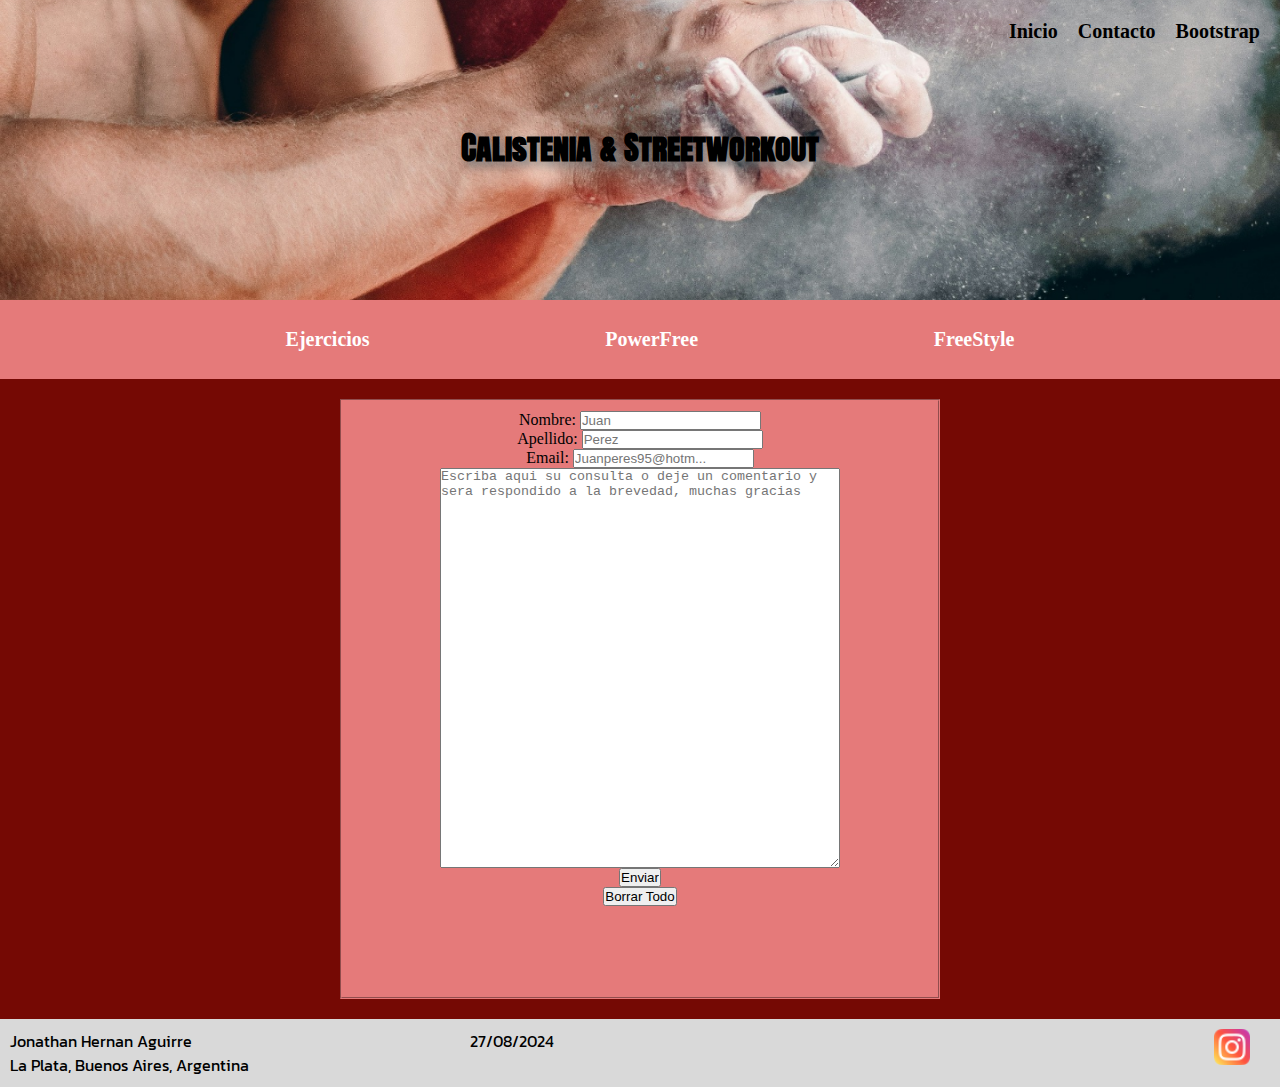
==== pages/contacto.html @ 4a89619d "sass" ====
<!DOCTYPE html>
<html lang="en">
<head>
    <meta charset="UTF-8">
    <meta name="viewport" content="width=device-width, initial-scale=1.0">
    <title>Contacto</title>
    <link rel="stylesheet" href="../css/style.css">
</head>
<body>
    <header>
        <nav>   
            <div class="NavFirst">    <!--hace referencia a la barra de navegacion principal de mi sitio  -->
                <ul>
                    <li><a href="../index.html">Inicio</a></li>
                    <li><a href="#">Contacto</a></li>
                    <li><a href="../pages/Bootstrap.html">Bootstrap</a></li>
                </ul>
            </div>
        </nav>
        <H1>Calistenia & Streetworkout</H1>
    </header>
    <main>
        <nav class="navSecond">
            <ul>
                <li><a href="./ejercicios.html">Ejercicios</a></li>
                <li><a href="./powerfree.html">PowerFree</a></li>
                <li><a href="./freestyle.html">FreeStyle</a></li>
            </ul>
        </nav>
        <section class="Formulario1">
            <Form>

                <fieldset class="cuadroForm">

                
                <Div class="formula">
                    <div>Nombre: <input type="text" value="" placeholder="Juan"></div>
                    <div>Apellido: <input type="text" value="" placeholder="Perez"></div>
                    <div>Email: <input type="email" value="" placeholder="Juanperes95@hotm..."></div>
                    <textarea class="texto" placeholder="Escriba aqui su consulta o deje un comentario y sera respondido a la brevedad, muchas gracias"></textarea>
                    <div> <input type="submit" value="Enviar"></div>
                <div><input type="reset" value="Borrar Todo" ></div>
                </Div>
                </fieldset>
            </Form>
        </section>
    </main>
    <footer>
        <section class="pieDepagina">
            <div> <p>Jonathan Hernan Aguirre</p>
                <p>La Plata, Buenos Aires, Argentina</p>
            </div>
        <div>
            <p>27/08/2024</p>
        </div>
        <div class="img1">
            <a href="https://www.instagram.com/jonhy.aguirre/" target="blank"><img src="../assets/img/instagram.png" alt="" class="img1"></a>
        </div>
        </section>
    </footer>
</body>
</html>
---- css/style.css ----
@import url("https://fonts.googleapis.com/css2?family=Anton+SC&family=Kanit:ital,wght@0,100;0,200;0,300;0,400;0,500;0,600;0,700;0,800;0,900;1,100;1,200;1,300;1,400;1,500;1,600;1,700;1,800;1,900&display=swap");
/*Utilities*/
/* Variables */
/*Base*/
* {
  margin: 0;
  padding: 0;
  box-sizing: border-box;
}

.degrade {
  background-image: linear-gradient(to right, #f0716a, #750904);
}

h1 {
  font-family: "Anton SC", sans-serif;
  text-shadow: 5px 5px 10px gray;
  display: flex;
  justify-content: center;
  margin-top: 80px;
}

p {
  font-family: "Kanit", sans-serif;
  font-weight: 400;
  color: white;
  text-align: justify;
}

/*Layout*/
header {
  background-image: url(../assets/img/Head.png);
  background-repeat: no-repeat;
  background-size: cover;
  background-position: center;
  width: 100%;
  height: 18.75rem;
}

.NavFirst ul {
  display: flex;
  flex-wrap: wrap;
  padding-right: 20px;
  padding-top: 20px;
  justify-content: right;
  font-weight: bold;
  font-size: 1.25rem;
  gap: 1.25rem;
}
.NavFirst ul li {
  list-style: none;
}
.NavFirst ul li a {
  color: black;
  text-decoration: none;
}

body {
  background-color: #750904;
}

.navSecond ul {
  background-color: #E57A7A;
  display: flex;
  flex-wrap: wrap;
  justify-content: space-evenly;
  list-style: none;
  font-weight: bold;
  font-size: 1.25rem;
  padding: 1.75rem 1.875rem 1.75rem 3.125rem;
}
.navSecond ul li a {
  text-decoration: none;
  color: white;
}
.navSecond ul li a:hover {
  background-color: #750904;
}

.vistaPrevia {
  display: flex;
  flex-wrap: wrap;
  justify-content: space-evenly;
  height: 12.5rem;
}
.vistaPrevia div {
  margin: 0.625rem;
  height: 100%;
}

.introduccion {
  display: flex;
  flex-wrap: wrap;
  width: 100%;
  height: 5rem;
  align-items: center;
  justify-content: center;
  background-color: black;
}
.introduccion p {
  padding-top: 10px;
  width: 43.75rem;
  height: 5rem;
  text-indent: 0.625rem;
}

.biografia {
  display: flex;
  flex-wrap: wrap;
  justify-content: space-evenly;
}
.biografia div {
  width: 18.75rem;
  height: 300px;
  margin: 0.3125rem;
  display: flex;
  justify-content: center;
  align-items: center;
}
.biografia div p {
  font-size: small;
}

.Formulario1 {
  display: flex;
  justify-content: center;
  padding: 1.25rem;
}

.formula {
  display: flex;
  flex-direction: column;
  flex-wrap: wrap;
  align-items: center;
  padding: 0.625rem;
}

.texto {
  width: 25rem;
  height: 25rem;
}

.cuadroForm {
  width: 37.5rem;
  height: 37.5rem;
  background-color: #E57A7A;
  border-color: #E57A7A;
}

.introduccion {
  display: flex;
  flex-wrap: wrap;
  width: 100%;
  height: 5rem;
  align-items: center;
  justify-content: center;
  background-color: black;
}
.introduccion p {
  padding-top: 10px;
  width: 43.75rem;
  height: 5rem;
  text-indent: 0.625rem;
}

.galeria {
  display: flex;
  flex-direction: column;
  flex-wrap: wrap;
  align-items: center;
  justify-content: center;
  gap: 50px;
  padding-top: 20px;
  padding-bottom: 30px;
}
.galeria p {
  width: 900px;
}
.galeria h3 {
  color: white;
  padding-bottom: 10px;
  padding-top: 20px;
}
.galeria div img {
  padding-top: 10px;
  height: 12.5rem;
  width: 18.75rem;
  object-fit: cover;
}

.grid {
  display: grid;
  width: 100%;
  height: 37.5rem;
  grid-template-columns: 9.375rem 1fr 1fr 1fr;
  grid-template-rows: repeat(4, 1fr);
}
.grid p {
  height: 100%;
  width: 100%;
}
.grid img {
  object-fit: contain;
}
.grid .ache2 {
  grid-column-start: 2;
  grid-column-end: 3;
  grid-row-start: 1;
  grid-row-end: 1;
  padding-top: 9.375rem;
  justify-self: right;
  font-size: larger;
}

.parrafito2 {
  grid-column-start: 2;
  grid-column-end: 3;
  grid-row-start: 1;
  grid-row-end: 3;
  padding-top: 12.5rem;
  width: 200px;
  justify-self: right;
}

.imguno2 {
  grid-column-start: 3;
  grid-column-end: 5;
  grid-row-start: 2;
  grid-row-end: 4;
  align-self: center;
  padding-left: 6.25rem;
}

.imgdos2 {
  grid-column-start: 3;
  grid-column-end: 5;
  grid-row-start: 1;
  grid-row-end: 3;
  align-self: center;
  padding-left: 23.75rem;
}

.imgtres2 {
  grid-column-start: 3;
  grid-column-end: 5;
  grid-row-start: 3;
  grid-row-end: 5;
  align-self: end;
  padding-left: 23.75rem;
  padding-bottom: 2.5rem;
}

.grid {
  display: grid;
  width: 100%;
  height: 37.5rem;
  grid-template-columns: 9.375rem 1fr 1fr 1fr;
  grid-template-rows: repeat(4, 1fr);
}
.grid p {
  height: 100%;
  width: 100%;
}
.grid img {
  object-fit: contain;
}
.grid .ache2 {
  grid-column-start: 2;
  grid-column-end: 3;
  grid-row-start: 1;
  grid-row-end: 1;
  padding-top: 9.375rem;
  justify-self: right;
  font-size: larger;
}

.parrafito {
  grid-column-start: 2;
  grid-column-end: 3;
  grid-row-start: 2;
  grid-row-end: 3;
  align-self: center;
  width: 200px;
  justify-self: right;
}

.imguno {
  grid-column-start: 3;
  grid-column-end: 5;
  grid-row-start: 2;
  grid-row-end: 3;
  align-self: center;
  padding-left: 6.25rem;
}

.imgdos {
  grid-column-start: 3;
  grid-column-end: 5;
  grid-row-start: 1;
  grid-row-end: 3;
  align-self: center;
  padding-left: 21.25rem;
}

.imgtres {
  grid-column-start: 3;
  grid-column-end: 5;
  grid-row-start: 2;
  grid-row-end: 5;
  align-self: end;
  padding-left: 21.25rem;
  padding-bottom: 2.5rem;
}

footer {
  background-color: #D9D9D9;
}
footer p {
  color: black;
}

.pieDepagina {
  display: flex;
  justify-content: space-between;
  flex-wrap: nowrap;
}
.pieDepagina div {
  width: 21.875rem;
  padding: 0.625rem;
}

.img1 {
  display: flex;
  width: 2.25rem;
  height: 2.25rem;
  justify-content: right;
  margin-right: 0.625rem;
}

/* Components*/
/* Css para bootstrap */
.bs-body {
  background-image: url(./assets/img/parque_calistenia.png);
}

.imgnav {
  width: 50px;
  height: 50px;
}

.NavPrincipal {
  font-weight: bold;
  border-radius: 10px 10px 10px 10px;
  background-color: #a3231c;
}

.imgcarrusel {
  width: 300px;
  height: 300px;
  object-fit: contain;
}

.bs-main {
  background-image: linear-gradient(to right, #f0716a, #750904);
  padding-top: 30px;
  padding-bottom: 6.25rem;
}

.bs-header {
  background-color: #E57A7A;
  padding: 10px 10px;
}

.subTitulo {
  font-size: xx-large;
  font-weight: bolder;
  color: aliceblue;
  text-align: center;
  text-shadow: 5px 5px 5px rgb(163, 144, 144);
  padding: 2.5rem 2.5rem;
}

.parrafocard {
  color: rgb(70, 74, 77);
}

/*# sourceMappingURL=style.css.map */
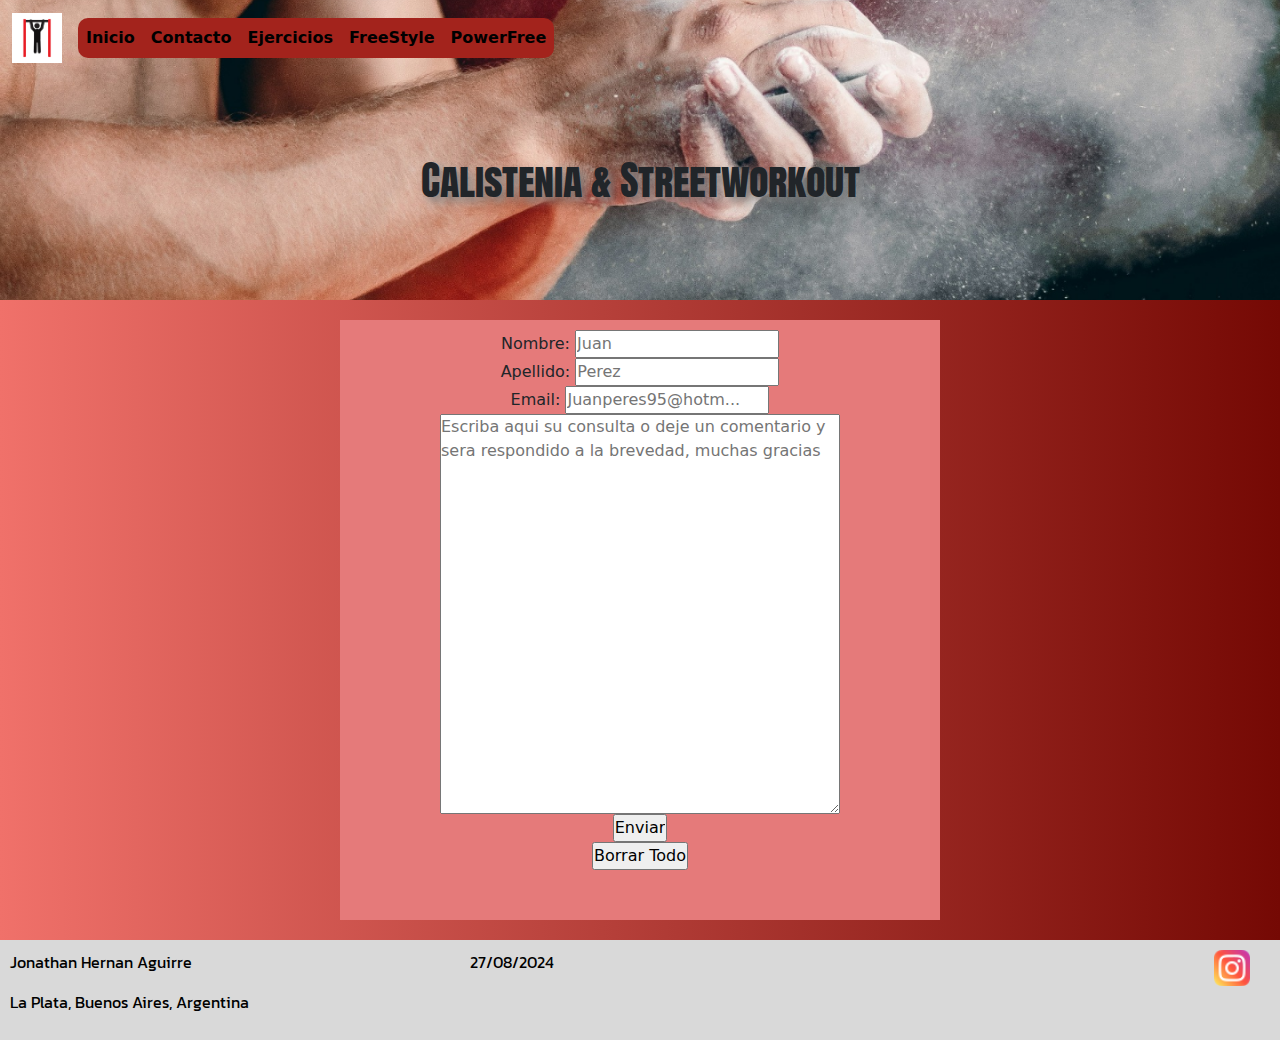
==== commit 3e9c4d1e: "Nav de bootstrap a todas las pages" ====
--- a/pages/contacto.html
+++ b/pages/contacto.html
@@ -4,29 +4,33 @@
     <meta charset="UTF-8">
     <meta name="viewport" content="width=device-width, initial-scale=1.0">
     <title>Contacto</title>
+    <link href="https://cdn.jsdelivr.net/npm/bootstrap@5.3.3/dist/css/bootstrap.min.css" rel="stylesheet" integrity="sha384-QWTKZyjpPEjISv5WaRU9OFeRpok6YctnYmDr5pNlyT2bRjXh0JMhjY6hW+ALEwIH" crossorigin="anonymous">
     <link rel="stylesheet" href="../css/style.css">
 </head>
 <body>
     <header>
-        <nav>   
-            <div class="NavFirst">    <!--hace referencia a la barra de navegacion principal de mi sitio  -->
-                <ul>
-                    <li><a href="../index.html">Inicio</a></li>
-                    <li><a href="#">Contacto</a></li>
-                    <li><a href="../pages/Bootstrap.html">Bootstrap</a></li>
-                </ul>
+        <nav class="navbar navbar-expand-lg --bs-danger">
+            <div class="container-fluid">
+              <a class="navbar-brand" href="../index.html"><img src="../assets/img/Logo.png" class="imgnav" alt="Logocalistenia"></a>
+              <button class="navbar-toggler" type="button" data-bs-toggle="collapse" data-bs-target="#navbarNavAltMarkup" aria-controls="navbarNavAltMarkup" aria-expanded="false" aria-label="Toggle navigation">
+                <span class="navbar-toggler-icon"></span>
+              </button>
+              <div class="collapse navbar-collapse" id="navbarNavAltMarkup">
+                <div class="navbar-nav NavPrincipal">
+                  <a class="nav-link active" aria-current="page" href="../index.html">Inicio</a>
+                  <a class="nav-link active" href="#">Contacto</a>
+                  <a class="nav-link active" href="./ejercicios.html">Ejercicios</a>
+                  <a class="nav-link active" href="./freestyle.html">FreeStyle</a>
+                  <a class="nav-link active" href="./powerfree.html">PowerFree</a>
+                
+                </div>
+              </div>
             </div>
-        </nav>
-        <H1>Calistenia & Streetworkout</H1>
+          </nav>
+          <h1 class="d-flex justify-content-center">Calistenia & Streetworkout</h1>
     </header>
-    <main>
-        <nav class="navSecond">
-            <ul>
-                <li><a href="./ejercicios.html">Ejercicios</a></li>
-                <li><a href="./powerfree.html">PowerFree</a></li>
-                <li><a href="./freestyle.html">FreeStyle</a></li>
-            </ul>
-        </nav>
+    <main class="degrade">
+      
         <section class="Formulario1">
             <Form>
 
@@ -58,5 +62,7 @@
         </div>
         </section>
     </footer>
+    <script src="https://cdn.jsdelivr.net/npm/@popperjs/core@2.11.8/dist/umd/popper.min.js" integrity="sha384-I7E8VVD/ismYTF4hNIPjVp/Zjvgyol6VFvRkX/vR+Vc4jQkC+hVqc2pM8ODewa9r" crossorigin="anonymous"></script>
+    <script src="https://cdn.jsdelivr.net/npm/bootstrap@5.3.3/dist/js/bootstrap.min.js" integrity="sha384-0pUGZvbkm6XF6gxjEnlmuGrJXVbNuzT9qBBavbLwCsOGabYfZo0T0to5eqruptLy" crossorigin="anonymous"></script>
 </body>
 </html>--- a/css/style.css
+++ b/css/style.css
@@ -1,6 +1,9 @@
 @import url("https://fonts.googleapis.com/css2?family=Anton+SC&family=Kanit:ital,wght@0,100;0,200;0,300;0,400;0,500;0,600;0,700;0,800;0,900;1,100;1,200;1,300;1,400;1,500;1,600;1,700;1,800;1,900&display=swap");
 /*Utilities*/
 /* Variables */
+/* @include flex ($direction, $wrap,$justify,$align,$gap); */
+/* @include grid ($column,$row); */
+/* @include gridArea ($columnstart,$columnend,$rowstart,$rowend); */
 /*Base*/
 * {
   margin: 0;
@@ -25,6 +28,75 @@
   font-weight: 400;
   color: white;
   text-align: justify;
+}
+
+.introduccion {
+  display: flex;
+  flex-direction: none;
+  flex-wrap: wrap;
+  justify-content: center;
+  align-items: center;
+  gap: none;
+  height: auto;
+  align-items: center;
+  justify-content: center;
+  overflow: hidden;
+}
+.introduccion div {
+  display: flex;
+  flex-direction: none;
+  flex-wrap: wrap;
+  justify-content: center;
+  align-items: center;
+  gap: none;
+  margin-top: 1.25rem;
+  width: 50rem;
+  background-color: black;
+  border-radius: 80px;
+}
+.introduccion div:hover {
+  transform: scale(1.1);
+  background-image: radial-gradient(circle, #000000, #1f080d, #320c13, #470a14, #5b0811, #6d1216, #801c1a, #93271e, #aa3a30, #c14c43, #d85e56, #f0716a);
+  transition: all 1500ms cubic-bezier(0.19, 0.57, 0.66, 0.8);
+}
+.introduccion div p {
+  text-align: center;
+  width: 43.75rem;
+  height: 5rem;
+  text-indent: 0.625rem;
+}
+
+.navSecond {
+  width: auto;
+}
+.navSecond ul {
+  width: 100%;
+  display: flex;
+  flex-direction: none;
+  flex-wrap: wrap;
+  justify-content: space-evenly;
+  align-items: none;
+  gap: none;
+  background-color: #E57A7A;
+  list-style: none;
+  font-weight: bold;
+  font-size: 1.25rem;
+  padding: 1.75rem 1.875rem 1.75rem 3.125rem;
+}
+.navSecond ul li {
+  width: 9.375rem;
+  text-align: center;
+}
+.navSecond ul li:hover {
+  transform: scale(1.1);
+  filter: drop-shadow(5px 5px 20px #750904);
+  background-color: #750904;
+  border-radius: 40%;
+  transition: all 1500ms cubic-bezier(0.19, 0.57, 0.66, 0.8);
+}
+.navSecond ul li a {
+  text-decoration: none;
+  color: white;
 }
 
 /*Layout*/
@@ -37,6 +109,9 @@
   height: 18.75rem;
 }
 
+.NavFirst {
+  width: auto;
+}
 .NavFirst ul {
   display: flex;
   flex-wrap: wrap;
@@ -59,28 +134,13 @@
   background-color: #750904;
 }
 
-.navSecond ul {
-  background-color: #E57A7A;
-  display: flex;
+.vistaPrevia {
+  display: flex;
+  flex-direction: none;
   flex-wrap: wrap;
   justify-content: space-evenly;
-  list-style: none;
-  font-weight: bold;
-  font-size: 1.25rem;
-  padding: 1.75rem 1.875rem 1.75rem 3.125rem;
-}
-.navSecond ul li a {
-  text-decoration: none;
-  color: white;
-}
-.navSecond ul li a:hover {
-  background-color: #750904;
-}
-
-.vistaPrevia {
-  display: flex;
-  flex-wrap: wrap;
-  justify-content: space-evenly;
+  align-items: none;
+  gap: none;
   height: 12.5rem;
 }
 .vistaPrevia div {
@@ -88,34 +148,24 @@
   height: 100%;
 }
 
-.introduccion {
-  display: flex;
-  flex-wrap: wrap;
-  width: 100%;
-  height: 5rem;
-  align-items: center;
-  justify-content: center;
-  background-color: black;
-}
-.introduccion p {
-  padding-top: 10px;
-  width: 43.75rem;
-  height: 5rem;
-  text-indent: 0.625rem;
-}
-
 .biografia {
   display: flex;
+  flex-direction: none;
   flex-wrap: wrap;
   justify-content: space-evenly;
+  align-items: none;
+  gap: none;
 }
 .biografia div {
+  display: flex;
+  flex-direction: none;
+  flex-wrap: none;
+  justify-content: center;
+  align-items: center;
+  gap: none;
   width: 18.75rem;
   height: 300px;
   margin: 0.3125rem;
-  display: flex;
-  justify-content: center;
-  align-items: center;
 }
 .biografia div p {
   font-size: small;
@@ -145,22 +195,6 @@
   height: 37.5rem;
   background-color: #E57A7A;
   border-color: #E57A7A;
-}
-
-.introduccion {
-  display: flex;
-  flex-wrap: wrap;
-  width: 100%;
-  height: 5rem;
-  align-items: center;
-  justify-content: center;
-  background-color: black;
-}
-.introduccion p {
-  padding-top: 10px;
-  width: 43.75rem;
-  height: 5rem;
-  text-indent: 0.625rem;
 }
 
 .galeria {
@@ -190,10 +224,10 @@
 
 .grid {
   display: grid;
+  grid-template-columns: 9.375rem 1fr 1 fr 1 fr;
+  grid-template-rows: repeat 4, 1fr;
   width: 100%;
   height: 37.5rem;
-  grid-template-columns: 9.375rem 1fr 1fr 1fr;
-  grid-template-rows: repeat(4, 1fr);
 }
 .grid p {
   height: 100%;
@@ -252,10 +286,10 @@
 
 .grid {
   display: grid;
+  grid-template-columns: 9.375rem 1fr 1fr 1fr;
+  grid-template-rows: repeat(4, 1fr);
   width: 100%;
   height: 37.5rem;
-  grid-template-columns: 9.375rem 1fr 1fr 1fr;
-  grid-template-rows: repeat(4, 1fr);
 }
 .grid p {
   height: 100%;
@@ -384,4 +418,852 @@
   color: rgb(70, 74, 77);
 }
 
+/*Media queary*/
+/* Page FreeStyle */
+/* Pantallas de 1024px a 1300px */
+@media (min-width: 1025px) and (max-width: 1300px) {
+  .grid .imguno {
+    padding-left: 1.25rem;
+    order: 3;
+  }
+  .grid .imgdos {
+    padding-left: 15.625rem;
+    order: 1;
+  }
+  .grid .imgtres {
+    padding-left: 15.625rem;
+    order: 2;
+  }
+}
+/* Pantallas de 1024px */
+@media (max-width: 1024px) {
+  /* Main */
+  .grid .ache2 {
+    justify-self: left;
+  }
+  .grid .parrafito {
+    justify-self: left;
+  }
+  .grid .imguno {
+    padding-left: 0;
+    order: 3;
+  }
+  .grid .imgdos {
+    padding-left: 15.625rem;
+    order: 1;
+  }
+  .grid .imgtres {
+    padding-left: 15.625rem;
+    order: 2;
+  }
+}
+/* Pantallas de 830px a 960px */
+/* Page PowerFree */
+@media (min-width: 830px) and (max-width: 960px) {
+  /* main */
+  .grid .ache2 {
+    grid-column-start: 1;
+    grid-column-end: 3;
+    grid-row-start: 1;
+    grid-row-end: 1;
+    padding-top: 9.375rem;
+    justify-self: center;
+    font-size: larger;
+  }
+  .grid .parrafito {
+    grid-column-start: 1;
+    grid-column-end: 3;
+    grid-row-start: 2;
+    grid-row-end: 3;
+    justify-self: center;
+  }
+  .grid .imguno {
+    padding-left: 0rem;
+    order: 3;
+  }
+  .grid .imgdos {
+    grid-column-start: 3;
+    grid-column-end: 5;
+    grid-row-start: 1;
+    grid-row-end: 3;
+    padding-bottom: 5.625rem;
+    padding-left: 8.75rem;
+    order: 1;
+  }
+  .grid .imgtres {
+    padding-left: 10.625rem;
+    order: 2;
+  }
+}
+/* Pantallas de 769px a 830px */
+/* Page FreeStyle */
+@media (min-width: 769px) and (max-width: 830px) {
+  /* Main */
+  .grid {
+    display: grid;
+    width: 100%;
+    height: auto;
+    grid-template-rows: repeat(3, 1fr);
+  }
+  .grid .imguno {
+    grid-column-start: 3;
+    grid-column-end: 5;
+    grid-row-start: 2;
+    grid-row-end: 3;
+    padding-left: 0;
+    order: 3;
+    justify-self: center;
+  }
+  .grid .imgdos {
+    grid-column-start: 1;
+    grid-column-end: 3;
+    grid-row-start: 3;
+    grid-row-end: 4;
+    padding-left: 0rem;
+    padding-left: 0rem;
+    order: 1;
+    justify-self: center;
+  }
+  .grid .imgtres {
+    grid-column-start: 3;
+    grid-column-end: 5;
+    grid-row-start: 3;
+    grid-row-end: 4;
+    padding-left: 0rem;
+    padding-bottom: 0rem;
+    order: 2;
+    justify-self: center;
+  }
+}
+/* Pantallas de 768 px */
+/* Page FreeStyle */
+@media (max-width: 768px) {
+  /* main */
+  .grid .ache2 {
+    grid-column-start: 2;
+    grid-column-end: 3;
+    grid-row-start: 1;
+    grid-row-end: 1;
+  }
+  .grid {
+    display: grid;
+    grid-template-columns: 9.375rem 1fr 1fr 1fr;
+    grid-template-rows: repeat(3, 1fr);
+    width: 100%;
+    height: auto;
+  }
+  .grid .imguno {
+    grid-column-start: 3;
+    grid-column-end: 5;
+    grid-row-start: 2;
+    grid-row-end: 3;
+    padding-left: 0;
+    order: 3;
+    justify-self: center;
+  }
+  .grid .imgdos {
+    grid-column-start: 1;
+    grid-column-end: 3;
+    grid-row-start: 3;
+    grid-row-end: 4;
+    padding-left: 0rem;
+    padding-left: 0rem;
+    order: 1;
+    justify-self: center;
+  }
+  .grid .imgtres {
+    grid-column-start: 3;
+    grid-column-end: 5;
+    grid-row-start: 3;
+    grid-row-end: 4;
+    padding-left: 0rem;
+    padding-bottom: 0rem;
+    order: 2;
+    justify-self: center;
+  }
+}
+@media (min-width: 426px) and (max-width: 725px) {
+  /* Main */
+  .grid {
+    display: flex;
+    flex-direction: column;
+    flex-wrap: none;
+    justify-content: none;
+    align-items: center;
+    gap: 1.25rem;
+    height: auto;
+  }
+  .grid .ache2 {
+    padding-top: 1.25rem;
+    padding-left: 0;
+    text-align: center;
+  }
+  .grid .parrafito2 {
+    padding-left: 0rem;
+    padding-top: 20px;
+  }
+  .grid .imguno {
+    padding-left: 0;
+    order: 3;
+  }
+  .grid .imgdos {
+    padding-left: 0rem;
+    align-self: center;
+    order: 1;
+  }
+  .grid .imgtres {
+    padding-bottom: 0rem;
+    padding-left: 0rem;
+    order: 2;
+    align-self: center;
+  }
+}
+/* Pantallas de 425 px */
+/* Page FreeStyle */
+@media (max-width: 425px) {
+  /* Header */
+  .NavFirst ul {
+    display: flex;
+    flex-direction: column;
+    flex-wrap: none;
+    justify-content: none;
+    align-items: none;
+    gap: 0.625rem;
+    padding-right: 0px;
+    font-size: 0.9375rem;
+  }
+  .NavFirst ul li {
+    text-align: center;
+  }
+  /* Main */
+  .grid {
+    display: flex;
+    flex-direction: column;
+    flex-wrap: none;
+    justify-content: none;
+    align-items: center;
+    gap: 1.25rem;
+    height: auto;
+  }
+  .grid .ache2 {
+    padding-top: 1.25rem;
+    padding-left: 0;
+    text-align: center;
+  }
+  .grid .parrafito {
+    padding-left: 0rem;
+    padding-top: 20px;
+  }
+  .grid .imguno {
+    padding-left: 0;
+    order: 3;
+  }
+  .grid .imgdos {
+    padding-left: 0rem;
+    align-self: center;
+    order: 1;
+  }
+  .grid .imgtres {
+    padding-bottom: 0rem;
+    padding-left: 0rem;
+    order: 2;
+    align-self: center;
+  }
+}
+/* Pantallas de 320 px */
+/* Page FreeStyle */
+@media (max-width: 374px) {
+  /* Header */
+  h1 {
+    margin-top: 80px;
+    font-size: x-large;
+  }
+  .NavFirst ul {
+    display: flex;
+    flex-direction: none;
+    flex-wrap: wrap;
+    justify-content: center;
+    align-items: none;
+    gap: none;
+    padding-right: 0px;
+    padding-top: 40px;
+    font-weight: bold;
+    font-size: 1.25rem;
+    list-style: none;
+  }
+  .NavFirst ul li {
+    text-align: center;
+  }
+  /* Main */
+  /* Barra nav secundaria de pages */
+  .navSecond ul {
+    background-color: #E57A7A;
+    display: flex;
+    flex-direction: column;
+    flex-wrap: wrap;
+    justify-content: none;
+    align-items: none;
+    gap: none;
+    font-size: 0.9375rem;
+    padding: 1rem 0rem 1rem 0rem;
+  }
+  .navSecond ul li {
+    text-align: center;
+  }
+  /* Footer */
+  .pieDepagina {
+    display: flex;
+    justify-content: center;
+    flex-wrap: nowrap;
+  }
+  .pieDepagina div {
+    width: 100%;
+    padding: 0.625rem;
+  }
+  .pieDepagina div p {
+    font-size: small;
+  }
+}
+@media (min-width: 1025px) and (max-width: 1439px) {
+  .grid .imguno2 {
+    padding-left: 1.25rem;
+    order: 3;
+  }
+  .grid .imgdos2 {
+    padding-left: 15.625rem;
+    order: 1;
+  }
+  .grid .imgtres2 {
+    padding-left: 15.625rem;
+    order: 2;
+  }
+}
+@media (max-width: 1024px) {
+  /* Main */
+  .grid .ache2 {
+    justify-self: left;
+  }
+  .grid .parrafito2 {
+    justify-self: left;
+  }
+  .grid .imguno2 {
+    padding-left: 0;
+    order: 3;
+  }
+  .grid .imgdos2 {
+    padding-left: 15.625rem;
+    order: 1;
+  }
+  .grid .imgtres2 {
+    padding-left: 15.625rem;
+    order: 2;
+  }
+}
+/* Pantallas de 962px a 1000px */
+/* Page PowerFree */
+@media (min-width: 962px) and (max-width: 1000px) {
+  /* main */
+  .grid .ache2 {
+    grid-column-start: 2;
+    grid-column-end: 3;
+    grid-row-start: 1;
+    grid-row-end: 1;
+  }
+  .grid .imguno2 {
+    padding-left: 1.25rem;
+    order: 3;
+  }
+  .grid .imgdos2 {
+    padding-left: 6.25rem;
+    order: 1;
+  }
+  .grid .imgtres2 {
+    padding-left: 6.25rem;
+    order: 2;
+  }
+}
+/* Pantallas de 831px a 961px */
+/* Page PowerFree */
+@media (min-width: 831px) and (max-width: 961px) {
+  /* main */
+  .grid .ache2 {
+    grid-column-start: 2;
+    grid-column-end: 3;
+    grid-row-start: 1;
+    grid-row-end: 1;
+  }
+  .grid .parrafito2 {
+    grid-column-start: 1;
+    grid-column-end: 3;
+    grid-row-start: 2;
+    grid-row-end: 4;
+    padding-top: 0rem;
+    justify-self: center;
+  }
+  .grid .imguno2 {
+    padding-left: 1.25rem;
+    order: 3;
+  }
+  .grid .imgdos2 {
+    padding-left: 6.25rem;
+    order: 2;
+  }
+  .grid .imgtres2 {
+    padding-left: 6.25rem;
+    order: 2;
+  }
+}
+/* Pantallas de 720px a 830px */
+/* Page PowerFree */
+@media (min-width: 726px) and (max-width: 830px) {
+  /* main */
+  .grid .ache2 {
+    grid-column-start: 2;
+    grid-column-end: 3;
+    grid-row-start: 1;
+    grid-row-end: 1;
+    padding-top: 9.375rem;
+    justify-self: right;
+    font-size: larger;
+  }
+  .grid .imguno2 {
+    grid-column-start: 3;
+    grid-column-end: 5;
+    grid-row-start: 1;
+    grid-row-end: 3;
+    padding-left: 1.875rem;
+    order: 3;
+    padding-bottom: 2.5rem;
+  }
+  .grid .imgdos2 {
+    grid-column-start: 2;
+    grid-column-end: 4;
+    grid-row-start: 3;
+    grid-row-end: 4;
+    padding-left: 0rem;
+    order: 1;
+    justify-self: center;
+  }
+  .grid .imgtres2 {
+    grid-column-start: 3;
+    grid-column-end: 5;
+    grid-row-start: 2;
+    grid-row-end: 3;
+    padding-bottom: 0;
+    padding-left: 1.875rem;
+    order: 2;
+    padding-top: 1.25rem;
+  }
+}
+/* main */
+@media (max-width: 725px) {
+  .grid .ache2 {
+    grid-column-start: 1;
+    grid-column-end: 3;
+    grid-row-start: 1;
+    grid-row-end: 1;
+    padding-top: 9.375rem;
+    justify-self: center;
+    font-size: larger;
+  }
+  .grid .parrafito2 {
+    grid-column-start: 1;
+    grid-column-end: 3;
+    grid-row-start: 2;
+    grid-row-end: 4;
+    justify-self: center;
+  }
+  .grid .imguno2 {
+    padding-left: 0;
+    order: 3;
+  }
+  .grid .imgdos2 {
+    grid-column-start: 3;
+    grid-column-end: 5;
+    grid-row-start: 3;
+    grid-row-end: 4;
+    padding-left: 17.5rem;
+    padding-left: 4.375rem;
+    order: 1;
+  }
+  .grid .imgtres2 {
+    padding-left: 6.25rem;
+    order: 2;
+  }
+}
+@media (min-width: 426px) and (max-width: 725px) {
+  /* Main */
+  .grid {
+    display: flex;
+    flex-direction: column;
+    flex-wrap: none;
+    justify-content: none;
+    align-items: center;
+    gap: 1.25rem;
+    height: auto;
+  }
+  .grid .ache2 {
+    padding-top: 1.25rem;
+    padding-left: 0;
+    text-align: center;
+  }
+  .grid .parrafito2 {
+    padding-left: 0rem;
+    padding-top: 20px;
+  }
+  .grid .imguno2 {
+    padding-left: 0;
+    order: 3;
+  }
+  .grid .imgdos2 {
+    padding-left: 0rem;
+    align-self: center;
+    order: 1;
+  }
+  .grid .imgtres2 {
+    padding-bottom: 0rem;
+    padding-left: 0rem;
+    order: 2;
+    align-self: center;
+  }
+}
+@media (min-width: 380px) and (max-width: 529px) {
+  .navSecond ul {
+    background-color: #E57A7A;
+    display: flex;
+    flex-direction: column;
+    flex-wrap: wrap;
+    justify-content: center;
+    align-items: center;
+    gap: none;
+    font-size: 0.9375rem;
+    padding: 1rem 0rem 1rem 0rem;
+  }
+  .navSecond ul li {
+    text-align: center;
+  }
+}
+/* Pantallas de 425 px */
+/* Page PowerFree */
+@media (max-width: 425px) {
+  /* Header */
+  .NavFirst ul {
+    display: flex;
+    flex-direction: column;
+    flex-wrap: none;
+    justify-content: none;
+    align-items: none;
+    gap: none;
+    padding-right: 0px;
+    padding-top: 30px;
+    font-size: 0.9375rem;
+  }
+  .NavFirst ul li {
+    text-align: center;
+  }
+  /* Main */
+  .grid {
+    display: flex;
+    flex-direction: column;
+    align-items: center;
+    gap: 1.25rem;
+    height: auto;
+  }
+  .grid .ache2 {
+    padding-top: 1.25rem;
+    padding-left: 0;
+    text-align: center;
+  }
+  .grid .parrafito2 {
+    padding-left: 0rem;
+    padding-top: 20px;
+  }
+  .grid .imguno2 {
+    padding-left: 0;
+    order: 3;
+  }
+  .grid .imgdos2 {
+    padding-left: 0rem;
+    align-self: center;
+    order: 1;
+  }
+  .grid .imgtres2 {
+    padding-bottom: 0rem;
+    padding-left: 0rem;
+    order: 2;
+    align-self: center;
+  }
+}
+/* Pantallas de 320 px */
+/* Page PowerFree */
+@media (max-width: 374px) {
+  /* Header */
+  h1 {
+    margin-top: 80px;
+    font-size: x-large;
+  }
+  .NavFirst ul {
+    display: flex;
+    flex-direction: column;
+    flex-wrap: wrap;
+    justify-content: center;
+    align-items: center;
+    gap: none;
+    padding-right: 0px;
+    padding-top: 20px;
+    font-weight: bold;
+    font-size: 1.25rem;
+    list-style: none;
+  }
+  .NavFirst ul li {
+    text-align: center;
+  }
+  /* Main */
+  /* Barra nav secundaria de pages */
+  .navSecond ul {
+    background-color: #E57A7A;
+    display: flex;
+    flex-direction: column;
+    flex-wrap: wrap;
+    justify-content: center;
+    align-items: center;
+    gap: none;
+    font-size: 0.9375rem;
+    padding: 1rem 0rem 1rem 0rem;
+  }
+  .navSecond ul li {
+    text-align: center;
+  }
+  /* Footer */
+  .pieDepagina {
+    display: flex;
+    flex-direction: none;
+    flex-wrap: nowrap;
+    justify-content: center;
+    align-items: none;
+    gap: none;
+  }
+  .pieDepagina div {
+    width: 100%;
+    padding: 0.625rem;
+  }
+  .pieDepagina div p {
+    font-size: small;
+  }
+}
+@media (min-width: 769px) and (max-width: 950px) {
+  .galeria {
+    display: flex;
+    flex-direction: column;
+    flex-wrap: wrap;
+    justify-content: center;
+    align-items: center;
+    gap: 3.125rem;
+    padding-top: 20px;
+    padding-bottom: 30px;
+  }
+  .galeria p {
+    width: 42.5rem;
+  }
+  .galeria h3 {
+    color: white;
+    padding-bottom: 10px;
+    padding-top: 20px;
+  }
+  .galeria div {
+    width: 43.75rem;
+  }
+  .galeria div img {
+    padding-top: 10px;
+    height: 12.5rem;
+    width: 18.75rem;
+    object-fit: cover;
+  }
+}
+@media (min-width: 625px) and (max-width: 768px) {
+  .introduccion {
+    display: flex;
+    flex-direction: none;
+    flex-wrap: wrap;
+    justify-content: center;
+    align-items: center;
+    gap: none;
+    height: auto;
+    align-items: center;
+    justify-content: center;
+    overflow: hidden;
+  }
+  .introduccion div {
+    display: flex;
+    flex-direction: none;
+    flex-wrap: wrap;
+    justify-content: center;
+    align-items: center;
+    gap: none;
+    margin-top: 1.25rem;
+    width: auto;
+    background-color: black;
+    border-radius: 80px;
+  }
+  .introduccion div:hover {
+    transform: scale(1.1);
+    background-image: radial-gradient(circle, #000000, #1f080d, #320c13, #470a14, #5b0811, #6d1216, #801c1a, #93271e, #aa3a30, #c14c43, #d85e56, #f0716a);
+    transition: all 1500ms cubic-bezier(0.19, 0.57, 0.66, 0.8);
+  }
+  .introduccion div p {
+    text-align: center;
+    width: auto;
+    height: 5rem;
+    text-indent: 0.625rem;
+  }
+  .galeria {
+    display: flex;
+    flex-direction: column;
+    flex-wrap: wrap;
+    justify-content: center;
+    align-items: center;
+    gap: 3.125rem;
+    padding-top: 20px;
+    padding-bottom: 30px;
+  }
+  .galeria p {
+    width: 37.5rem;
+  }
+  .galeria h3 {
+    color: white;
+    padding-bottom: 10px;
+    padding-top: 20px;
+  }
+  .galeria div {
+    width: 39.0625rem;
+  }
+  .galeria div img {
+    padding-top: 10px;
+    height: 12.5rem;
+    width: 18.75rem;
+    object-fit: cover;
+  }
+}
+@media (min-width: 525px) and (max-width: 624px) {
+  .introduccion div {
+    width: auto;
+    height: auto;
+  }
+  .introduccion div p {
+    width: auto;
+    height: auto;
+  }
+  .galeria p {
+    width: 25rem;
+  }
+  div {
+    width: 21.875rem;
+  }
+}
+@media (min-width: 420px) and (max-width: 524px) {
+  .introduccion {
+    display: flex;
+    flex-direction: none;
+    flex-wrap: wrap;
+    justify-content: center;
+    align-items: center;
+    gap: none;
+    height: auto;
+    align-items: center;
+    justify-content: center;
+    overflow: hidden;
+    width: 100%;
+  }
+  .introduccion div {
+    display: flex;
+    flex-direction: none;
+    flex-wrap: wrap;
+    justify-content: center;
+    align-items: center;
+    gap: none;
+    margin-top: 1.25rem;
+    width: 25rem;
+    height: auto;
+    background-color: black;
+    border-radius: 80px;
+  }
+  .introduccion div:hover {
+    transform: scale(1.1);
+    background-image: radial-gradient(circle, #000000, #1f080d, #320c13, #470a14, #5b0811, #6d1216, #801c1a, #93271e, #aa3a30, #c14c43, #d85e56, #f0716a);
+    transition: all 1500ms cubic-bezier(0.19, 0.57, 0.66, 0.8);
+  }
+  .introduccion div p {
+    text-align: center;
+    width: 25rem;
+    height: auto;
+    text-indent: 0.625rem;
+  }
+  .galeria {
+    display: flex;
+    flex-direction: column;
+    flex-wrap: wrap;
+    justify-content: center;
+    align-items: center;
+    gap: 3.125rem;
+    padding-top: 20px;
+    padding-bottom: 30px;
+  }
+  .galeria p {
+    width: 25rem;
+  }
+  .galeria h3 {
+    color: white;
+    padding-bottom: 10px;
+    padding-top: 20px;
+  }
+  .galeria div {
+    width: auto;
+  }
+  .galeria div img {
+    padding-top: 10px;
+    height: 12.5rem;
+    width: 18.75rem;
+    object-fit: cover;
+  }
+}
+@media (min-width: 320px) and (max-width: 419px) {
+  .introduccion div {
+    width: 15.625rem;
+    height: 18.75rem;
+  }
+  .introduccion p {
+    text-align: center;
+    width: 15.625rem;
+    height: 12.5rem;
+    text-indent: 0.625rem;
+  }
+}
+.galeria {
+  display: flex;
+  flex-direction: column;
+  flex-wrap: wrap;
+  justify-content: center;
+  align-items: center;
+  gap: 3.125rem;
+  padding-top: 20px;
+  padding-bottom: 30px;
+}
+.galeria p {
+  width: 15.625rem;
+}
+.galeria h3 {
+  color: white;
+  padding-bottom: 10px;
+  padding-top: 20px;
+}
+.galeria div {
+  width: auto;
+}
+.galeria div img {
+  padding-top: 10px;
+  height: 12.5rem;
+  width: 18.75rem;
+  object-fit: cover;
+}
+
 /*# sourceMappingURL=style.css.map */
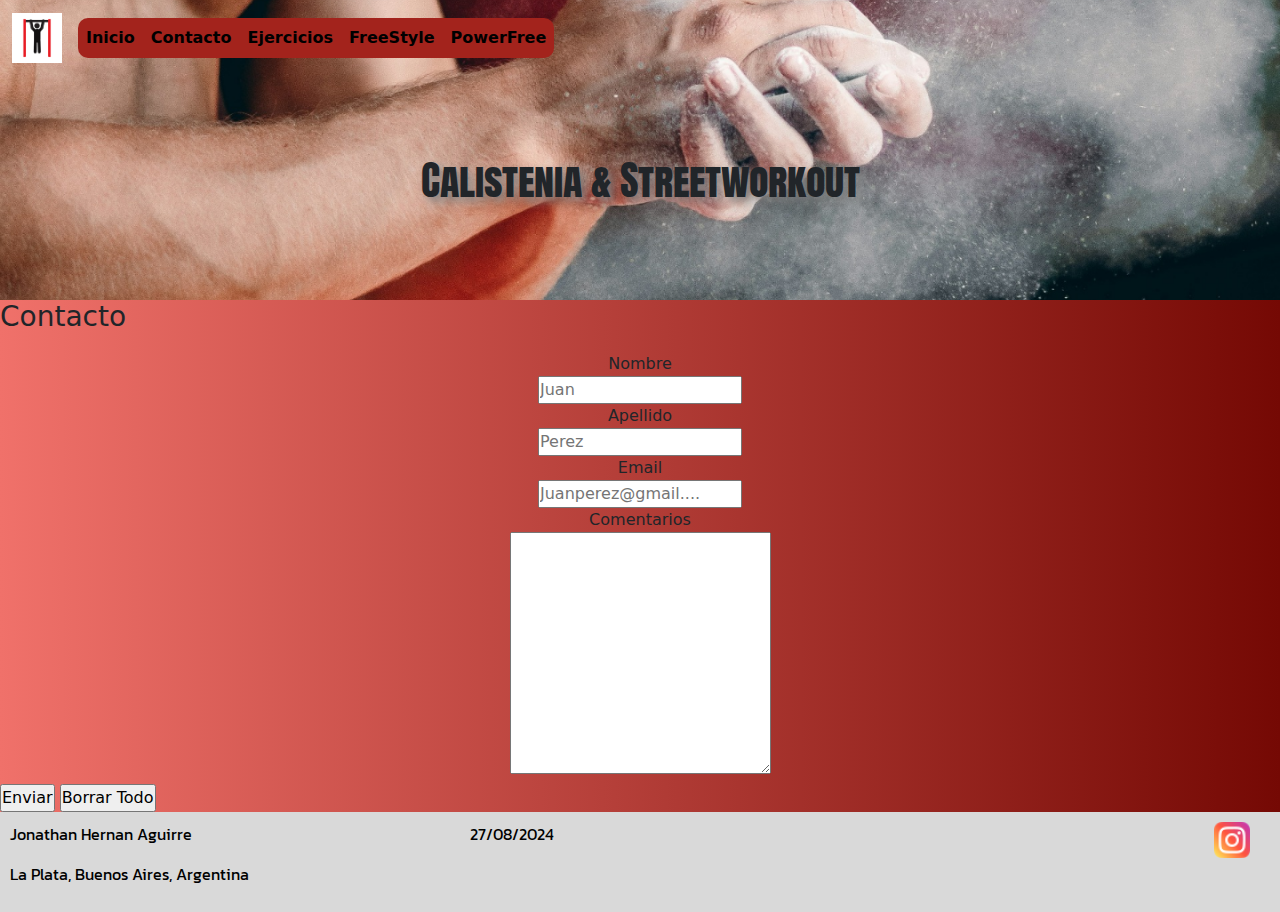
==== commit 5efe96d0: "edicion page contacto" ====
--- a/pages/contacto.html
+++ b/pages/contacto.html
@@ -28,26 +28,46 @@
             </div>
           </nav>
           <h1 class="d-flex justify-content-center">Calistenia & Streetworkout</h1>
-    </header>
+        </header>
     <main class="degrade">
       
-        <section class="Formulario1">
-            <Form>
+            <section class="formulario1">
+                
+            <form>
+                <h3>Contacto</h3>
+                <div class="formula">
+                    
+                    <label for="name">Nombre</label>
+                    <input type="text" name="name" id="name" placeholder="Juan">
 
-                <fieldset class="cuadroForm">
+                    <label for="apellido">Apellido</label>
+                    <input type="text" name="apellido" id="apellido" placeholder="Perez">
 
-                
+                    <label for="email">Email</label>
+                    <input type="email" name="email" id="email" placeholder="Juanperez@gmail....">
+
+                    <label for="textarea">Comentarios</label>
+                    <textarea name="textarea" id="textarea" cols="30" rows="10"></textarea>
+                </div>
+                <div><input class="boton" type="submit" value="Enviar">
+                    <input class="boton" type="reset" value="Borrar Todo">
+                </div>
+                </section>
+                <!-- <fieldset class="cuadroForm">
+
+
                 <Div class="formula">
+
                     <div>Nombre: <input type="text" value="" placeholder="Juan"></div>
                     <div>Apellido: <input type="text" value="" placeholder="Perez"></div>
                     <div>Email: <input type="email" value="" placeholder="Juanperes95@hotm..."></div>
                     <textarea class="texto" placeholder="Escriba aqui su consulta o deje un comentario y sera respondido a la brevedad, muchas gracias"></textarea>
-                    <div> <input type="submit" value="Enviar"></div>
-                <div><input type="reset" value="Borrar Todo" ></div>
+                    <div><input type="submit" value="Enviar">
+                    <input type="reset" value="Borrar Todo" ></div>
                 </Div>
-                </fieldset>
+                </fieldset> -->
             </Form>
-        </section>
+
     </main>
     <footer>
         <section class="pieDepagina">
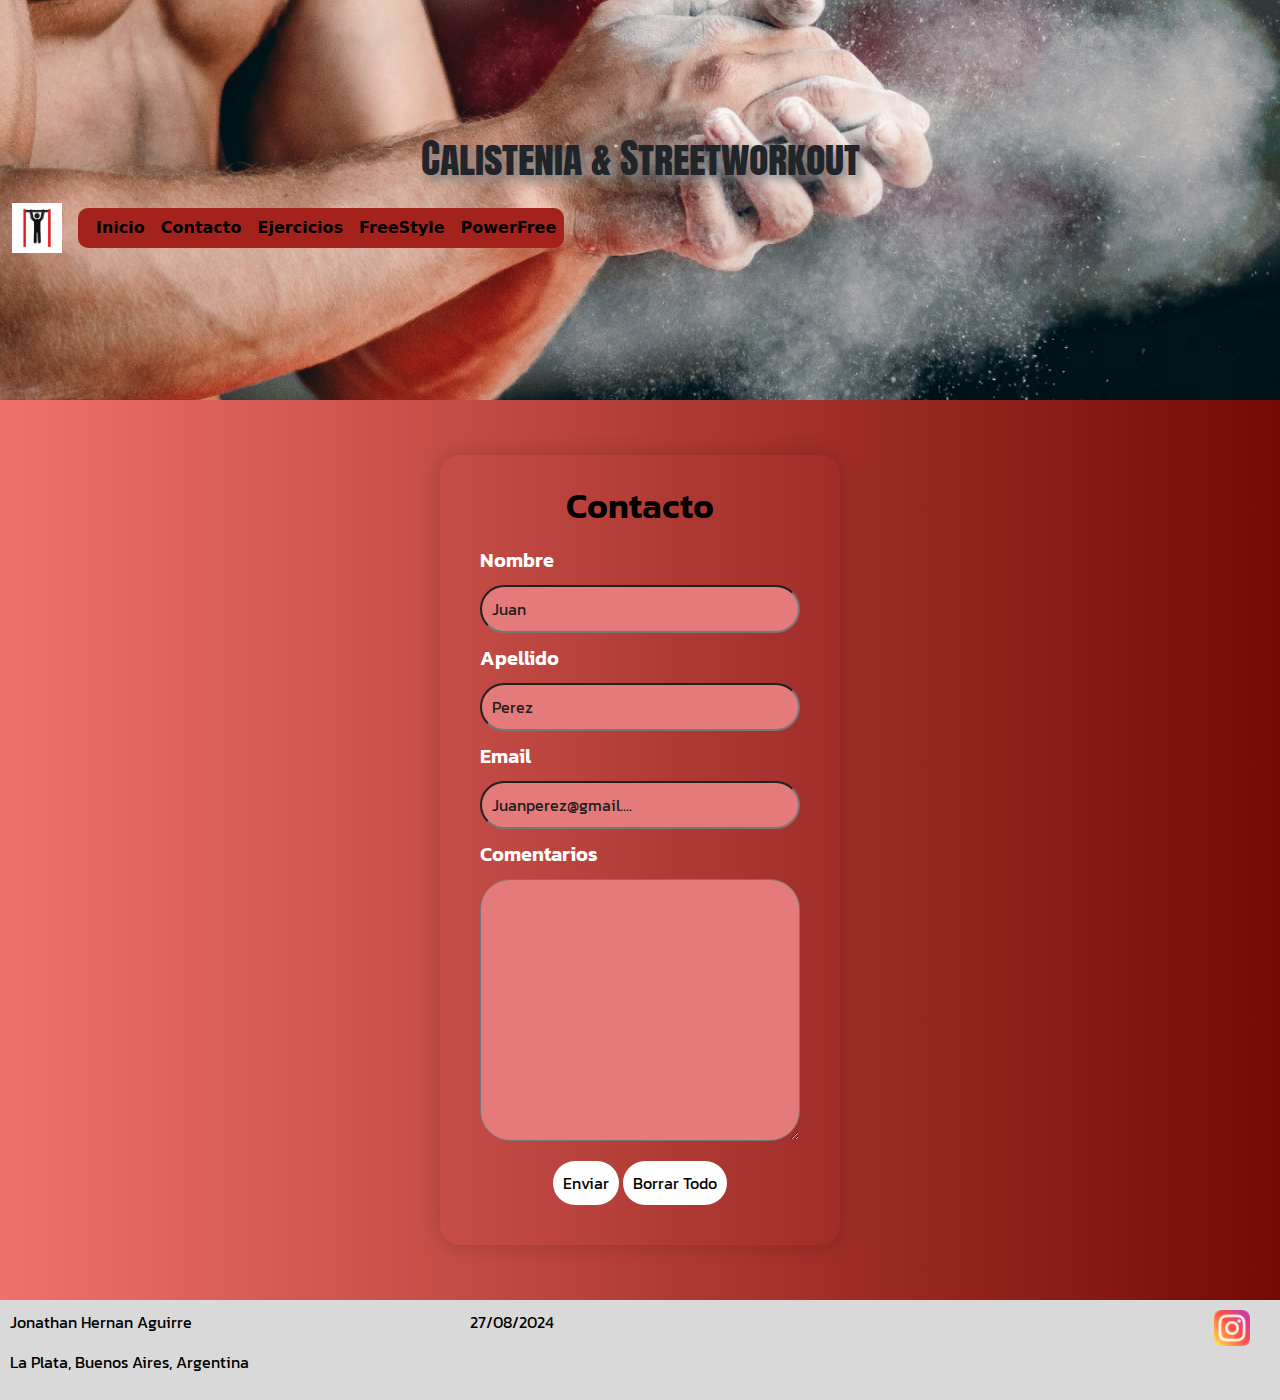
==== commit 2d38a222: "Color menu y pos h1" ====
--- a/pages/contacto.html
+++ b/pages/contacto.html
@@ -9,11 +9,12 @@
 </head>
 <body>
     <header>
+        <h1 class="d-flex justify-content-center">Calistenia & Streetworkout</h1>
         <nav class="navbar navbar-expand-lg --bs-danger">
             <div class="container-fluid">
               <a class="navbar-brand" href="../index.html"><img src="../assets/img/Logo.png" class="imgnav" alt="Logocalistenia"></a>
-              <button class="navbar-toggler" type="button" data-bs-toggle="collapse" data-bs-target="#navbarNavAltMarkup" aria-controls="navbarNavAltMarkup" aria-expanded="false" aria-label="Toggle navigation">
-                <span class="navbar-toggler-icon"></span>
+              <button class="navbar-toggler colorf" type="button" data-bs-toggle="collapse" data-bs-target="#navbarNavAltMarkup" aria-controls="navbarNavAltMarkup" aria-expanded="false" aria-label="Toggle navigation">
+                <span class="navbar-toggler-icon "></span>
               </button>
               <div class="collapse navbar-collapse" id="navbarNavAltMarkup">
                 <div class="navbar-nav NavPrincipal">
@@ -27,7 +28,7 @@
               </div>
             </div>
           </nav>
-          <h1 class="d-flex justify-content-center">Calistenia & Streetworkout</h1>
+
         </header>
     <main class="degrade">
       
--- a/css/style.css
+++ b/css/style.css
@@ -18,9 +18,6 @@
 h1 {
   font-family: "Anton SC", sans-serif;
   text-shadow: 5px 5px 10px gray;
-  display: flex;
-  justify-content: center;
-  margin-top: 80px;
 }
 
 p {
@@ -66,68 +63,24 @@
   text-indent: 0.625rem;
 }
 
-.navSecond {
-  width: auto;
-}
-.navSecond ul {
-  width: 100%;
+/*Layout*/
+header {
   display: flex;
-  flex-direction: none;
-  flex-wrap: wrap;
-  justify-content: space-evenly;
+  flex-direction: column;
+  flex-wrap: nowrap;
+  justify-content: center;
   align-items: none;
   gap: none;
-  background-color: #E57A7A;
-  list-style: none;
-  font-weight: bold;
-  font-size: 1.25rem;
-  padding: 1.75rem 1.875rem 1.75rem 3.125rem;
-}
-.navSecond ul li {
-  width: 9.375rem;
-  text-align: center;
-}
-.navSecond ul li:hover {
-  transform: scale(1.1);
-  filter: drop-shadow(5px 5px 20px #750904);
-  background-color: #750904;
-  border-radius: 40%;
-  transition: all 1500ms cubic-bezier(0.19, 0.57, 0.66, 0.8);
-}
-.navSecond ul li a {
-  text-decoration: none;
-  color: white;
-}
-
-/*Layout*/
-header {
   background-image: url(../assets/img/Head.png);
   background-repeat: no-repeat;
   background-size: cover;
   background-position: center;
   width: 100%;
-  height: 18.75rem;
-}
-
-.NavFirst {
-  width: auto;
-}
-.NavFirst ul {
-  display: flex;
-  flex-wrap: wrap;
-  padding-right: 20px;
-  padding-top: 20px;
-  justify-content: right;
-  font-weight: bold;
-  font-size: 1.25rem;
-  gap: 1.25rem;
-}
-.NavFirst ul li {
-  list-style: none;
-}
-.NavFirst ul li a {
-  color: black;
-  text-decoration: none;
+  height: 25rem;
+}
+
+.colorf {
+  background-color: rgb(111, 106, 106);
 }
 
 body {
@@ -171,30 +124,61 @@
   font-size: small;
 }
 
-.Formulario1 {
+.formulario1 {
   display: flex;
   justify-content: center;
-  padding: 1.25rem;
-}
-
-.formula {
+  align-items: center;
+  min-height: 100vh;
+  font-family: "Kanit", sans-serif;
+  padding: 50px 55px;
+}
+.formulario1 form {
+  padding: 1.875rem 1.875rem;
+  box-shadow: 0 0 20px rgba(17, 17, 17, 0.2);
+  border-radius: 20px;
+  text-align: center;
+  width: 25rem;
+}
+.formulario1 h3 {
+  color: black;
+  font-weight: 600;
+  font-size: 2.1875rem;
+}
+.formulario1 label {
+  color: white;
+  font-size: 1.25rem;
+  font-weight: 600;
+  margin-bottom: 0.625rem;
+}
+.formulario1 input, .formulario1 textarea {
+  padding: 0.625rem 0.625rem;
+  border-radius: 1.875rem;
+  margin-bottom: 0.625rem;
+  background-color: #E57A7A;
+  border: 2px solid to right, #f0716a, #750904;
+  color: black;
+  outline: none;
+}
+.formulario1 input::placeholder, .formulario1 textarea::placeholder {
+  color: rgb(33, 29, 29);
+}
+.formulario1 .formula {
   display: flex;
   flex-direction: column;
-  flex-wrap: wrap;
-  align-items: center;
+  text-align: left;
   padding: 0.625rem;
 }
-
-.texto {
-  width: 25rem;
-  height: 25rem;
-}
-
-.cuadroForm {
-  width: 37.5rem;
-  height: 37.5rem;
+.formulario1 .boton {
+  font-size: 1rem;
+  color: rgb(2, 2, 2);
+  border: 0;
+  border-radius: 1.5625rem;
+  background-color: white;
+  box-shadow: 0 0 20 px #bf2471;
+  cursor: pointer;
+}
+.formulario1 .boton:hover {
   background-color: #E57A7A;
-  border-color: #E57A7A;
 }
 
 .galeria {
@@ -386,12 +370,7 @@
   font-weight: bold;
   border-radius: 10px 10px 10px 10px;
   background-color: #a3231c;
-}
-
-.imgcarrusel {
-  width: 300px;
-  height: 300px;
-  object-fit: contain;
+  padding-left: 0.625rem;
 }
 
 .bs-main {
@@ -621,20 +600,6 @@
 /* Pantallas de 425 px */
 /* Page FreeStyle */
 @media (max-width: 425px) {
-  /* Header */
-  .NavFirst ul {
-    display: flex;
-    flex-direction: column;
-    flex-wrap: none;
-    justify-content: none;
-    align-items: none;
-    gap: 0.625rem;
-    padding-right: 0px;
-    font-size: 0.9375rem;
-  }
-  .NavFirst ul li {
-    text-align: center;
-  }
   /* Main */
   .grid {
     display: flex;
@@ -677,38 +642,6 @@
   h1 {
     margin-top: 80px;
     font-size: x-large;
-  }
-  .NavFirst ul {
-    display: flex;
-    flex-direction: none;
-    flex-wrap: wrap;
-    justify-content: center;
-    align-items: none;
-    gap: none;
-    padding-right: 0px;
-    padding-top: 40px;
-    font-weight: bold;
-    font-size: 1.25rem;
-    list-style: none;
-  }
-  .NavFirst ul li {
-    text-align: center;
-  }
-  /* Main */
-  /* Barra nav secundaria de pages */
-  .navSecond ul {
-    background-color: #E57A7A;
-    display: flex;
-    flex-direction: column;
-    flex-wrap: wrap;
-    justify-content: none;
-    align-items: none;
-    gap: none;
-    font-size: 0.9375rem;
-    padding: 1rem 0rem 1rem 0rem;
-  }
-  .navSecond ul li {
-    text-align: center;
   }
   /* Footer */
   .pieDepagina {
@@ -927,40 +860,9 @@
     align-self: center;
   }
 }
-@media (min-width: 380px) and (max-width: 529px) {
-  .navSecond ul {
-    background-color: #E57A7A;
-    display: flex;
-    flex-direction: column;
-    flex-wrap: wrap;
-    justify-content: center;
-    align-items: center;
-    gap: none;
-    font-size: 0.9375rem;
-    padding: 1rem 0rem 1rem 0rem;
-  }
-  .navSecond ul li {
-    text-align: center;
-  }
-}
 /* Pantallas de 425 px */
 /* Page PowerFree */
 @media (max-width: 425px) {
-  /* Header */
-  .NavFirst ul {
-    display: flex;
-    flex-direction: column;
-    flex-wrap: none;
-    justify-content: none;
-    align-items: none;
-    gap: none;
-    padding-right: 0px;
-    padding-top: 30px;
-    font-size: 0.9375rem;
-  }
-  .NavFirst ul li {
-    text-align: center;
-  }
   /* Main */
   .grid {
     display: flex;
@@ -1001,38 +903,6 @@
   h1 {
     margin-top: 80px;
     font-size: x-large;
-  }
-  .NavFirst ul {
-    display: flex;
-    flex-direction: column;
-    flex-wrap: wrap;
-    justify-content: center;
-    align-items: center;
-    gap: none;
-    padding-right: 0px;
-    padding-top: 20px;
-    font-weight: bold;
-    font-size: 1.25rem;
-    list-style: none;
-  }
-  .NavFirst ul li {
-    text-align: center;
-  }
-  /* Main */
-  /* Barra nav secundaria de pages */
-  .navSecond ul {
-    background-color: #E57A7A;
-    display: flex;
-    flex-direction: column;
-    flex-wrap: wrap;
-    justify-content: center;
-    align-items: center;
-    gap: none;
-    font-size: 0.9375rem;
-    padding: 1rem 0rem 1rem 0rem;
-  }
-  .navSecond ul li {
-    text-align: center;
   }
   /* Footer */
   .pieDepagina {
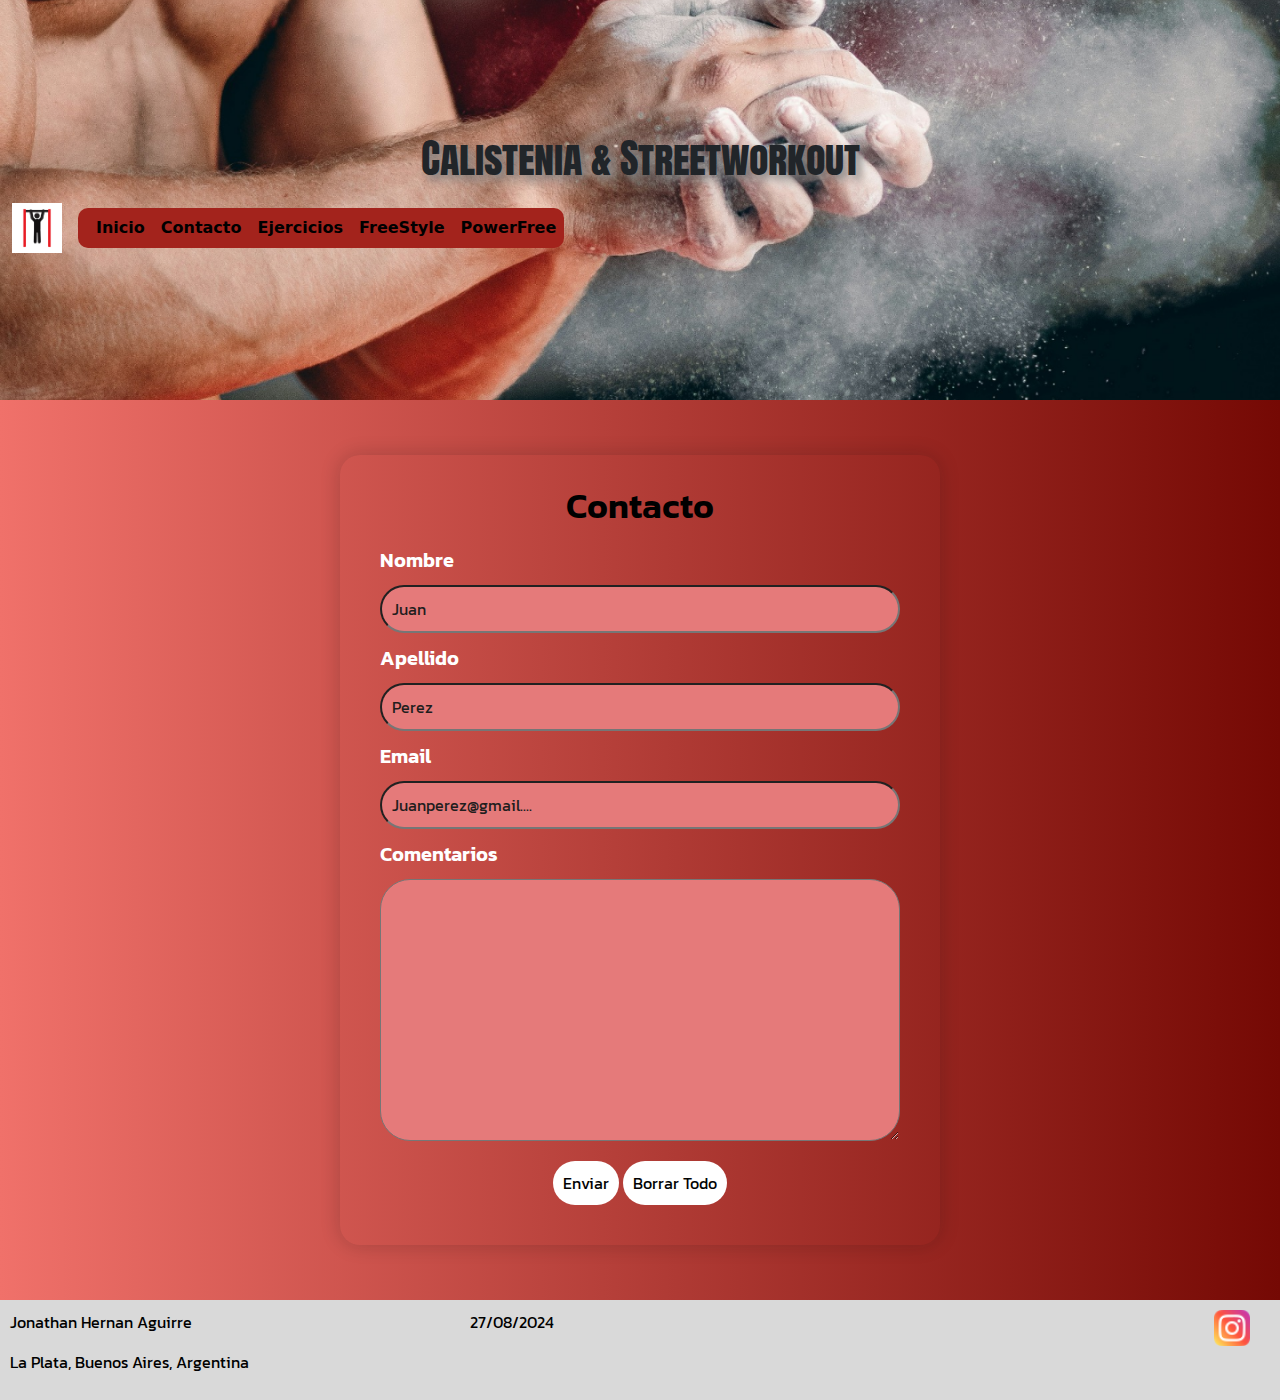
==== commit b5b87f43: "Seo" ====
--- a/pages/contacto.html
+++ b/pages/contacto.html
@@ -3,6 +3,17 @@
 <head>
     <meta charset="UTF-8">
     <meta name="viewport" content="width=device-width, initial-scale=1.0">
+    <meta name="description" content="Ponete en contacto con nosotros y aprende ya mismo.">
+    <meta name="keywords" content="Calistenia, streetworkout, fitness, peso corporal">
+    <meta property="og:title" content="Fitness">
+    <meta property="og:title" content="Calistenia & StreetWorkout">
+    <meta property="og:site_name" content="Calisteniaystreetworkout">
+    <meta property="og:url" content="https://jonhy95bta.github.io/Preentreganumero3/index.html">
+    <meta property="og:type" content="website">
+    <meta property="og:image" content="https://jonhy95bta.github.io/Preentreganumero3/assets/img/Maltese.jfif">
+
+    <meta name="author" content="Jonathan Aguirre">
+    <meta name="copyroght" content="JonathanAguirre">
     <title>Contacto</title>
     <link href="https://cdn.jsdelivr.net/npm/bootstrap@5.3.3/dist/css/bootstrap.min.css" rel="stylesheet" integrity="sha384-QWTKZyjpPEjISv5WaRU9OFeRpok6YctnYmDr5pNlyT2bRjXh0JMhjY6hW+ALEwIH" crossorigin="anonymous">
     <link rel="stylesheet" href="../css/style.css">
--- a/css/style.css
+++ b/css/style.css
@@ -46,10 +46,11 @@
   justify-content: center;
   align-items: center;
   gap: none;
-  margin-top: 1.25rem;
-  width: 50rem;
+  padding: 1rem 1rem;
+  width: 90%;
   background-color: black;
   border-radius: 80px;
+  height: auto;
 }
 .introduccion div:hover {
   transform: scale(1.1);
@@ -58,9 +59,10 @@
 }
 .introduccion div p {
   text-align: center;
-  width: 43.75rem;
-  height: 5rem;
+  width: 70%;
+  height: auto;
   text-indent: 0.625rem;
+  margin: 0;
 }
 
 /*Layout*/
@@ -85,6 +87,7 @@
 
 body {
   background-color: #750904;
+  height: auto;
 }
 
 .vistaPrevia {
@@ -94,9 +97,15 @@
   justify-content: space-evenly;
   align-items: none;
   gap: none;
-  height: 12.5rem;
+  height: auto;
 }
 .vistaPrevia div {
+  display: flex;
+  flex-direction: none;
+  flex-wrap: wrap;
+  justify-content: center;
+  align-items: none;
+  gap: none;
   margin: 0.625rem;
   height: 100%;
 }
@@ -137,7 +146,7 @@
   box-shadow: 0 0 20px rgba(17, 17, 17, 0.2);
   border-radius: 20px;
   text-align: center;
-  width: 25rem;
+  width: 37.5rem;
 }
 .formulario1 h3 {
   color: black;
@@ -192,12 +201,20 @@
   padding-bottom: 30px;
 }
 .galeria p {
+  padding-top: 1.25rem;
   width: 900px;
 }
 .galeria h3 {
   color: white;
   padding-bottom: 10px;
-  padding-top: 20px;
+}
+.galeria div {
+  display: flex;
+  flex-direction: none;
+  flex-wrap: wrap;
+  justify-content: center;
+  align-items: center;
+  gap: 1rem;
 }
 .galeria div img {
   padding-top: 10px;
@@ -951,41 +968,6 @@
   }
 }
 @media (min-width: 625px) and (max-width: 768px) {
-  .introduccion {
-    display: flex;
-    flex-direction: none;
-    flex-wrap: wrap;
-    justify-content: center;
-    align-items: center;
-    gap: none;
-    height: auto;
-    align-items: center;
-    justify-content: center;
-    overflow: hidden;
-  }
-  .introduccion div {
-    display: flex;
-    flex-direction: none;
-    flex-wrap: wrap;
-    justify-content: center;
-    align-items: center;
-    gap: none;
-    margin-top: 1.25rem;
-    width: auto;
-    background-color: black;
-    border-radius: 80px;
-  }
-  .introduccion div:hover {
-    transform: scale(1.1);
-    background-image: radial-gradient(circle, #000000, #1f080d, #320c13, #470a14, #5b0811, #6d1216, #801c1a, #93271e, #aa3a30, #c14c43, #d85e56, #f0716a);
-    transition: all 1500ms cubic-bezier(0.19, 0.57, 0.66, 0.8);
-  }
-  .introduccion div p {
-    text-align: center;
-    width: auto;
-    height: 5rem;
-    text-indent: 0.625rem;
-  }
   .galeria {
     display: flex;
     flex-direction: column;
@@ -1015,14 +997,6 @@
   }
 }
 @media (min-width: 525px) and (max-width: 624px) {
-  .introduccion div {
-    width: auto;
-    height: auto;
-  }
-  .introduccion div p {
-    width: auto;
-    height: auto;
-  }
   .galeria p {
     width: 25rem;
   }
@@ -1030,44 +1004,7 @@
     width: 21.875rem;
   }
 }
-@media (min-width: 420px) and (max-width: 524px) {
-  .introduccion {
-    display: flex;
-    flex-direction: none;
-    flex-wrap: wrap;
-    justify-content: center;
-    align-items: center;
-    gap: none;
-    height: auto;
-    align-items: center;
-    justify-content: center;
-    overflow: hidden;
-    width: 100%;
-  }
-  .introduccion div {
-    display: flex;
-    flex-direction: none;
-    flex-wrap: wrap;
-    justify-content: center;
-    align-items: center;
-    gap: none;
-    margin-top: 1.25rem;
-    width: 25rem;
-    height: auto;
-    background-color: black;
-    border-radius: 80px;
-  }
-  .introduccion div:hover {
-    transform: scale(1.1);
-    background-image: radial-gradient(circle, #000000, #1f080d, #320c13, #470a14, #5b0811, #6d1216, #801c1a, #93271e, #aa3a30, #c14c43, #d85e56, #f0716a);
-    transition: all 1500ms cubic-bezier(0.19, 0.57, 0.66, 0.8);
-  }
-  .introduccion div p {
-    text-align: center;
-    width: 25rem;
-    height: auto;
-    text-indent: 0.625rem;
-  }
+@media (min-width: 420px) and (max-width: 525px) {
   .galeria {
     display: flex;
     flex-direction: column;
@@ -1097,43 +1034,43 @@
   }
 }
 @media (min-width: 320px) and (max-width: 419px) {
-  .introduccion div {
+  .galeria {
+    display: flex;
+    flex-direction: column;
+    flex-wrap: wrap;
+    justify-content: center;
+    align-items: center;
+    gap: 3.125rem;
+    padding-top: 20px;
+    padding-bottom: 30px;
+  }
+  .galeria p {
     width: 15.625rem;
-    height: 18.75rem;
-  }
-  .introduccion p {
-    text-align: center;
-    width: 15.625rem;
+  }
+  .galeria h3 {
+    color: white;
+    padding-bottom: 10px;
+    padding-top: 20px;
+  }
+  .galeria div {
+    width: auto;
+  }
+  .galeria div img {
+    padding-top: 10px;
     height: 12.5rem;
-    text-indent: 0.625rem;
-  }
-}
-.galeria {
-  display: flex;
-  flex-direction: column;
-  flex-wrap: wrap;
-  justify-content: center;
-  align-items: center;
-  gap: 3.125rem;
-  padding-top: 20px;
-  padding-bottom: 30px;
-}
-.galeria p {
-  width: 15.625rem;
-}
-.galeria h3 {
-  color: white;
-  padding-bottom: 10px;
-  padding-top: 20px;
-}
-.galeria div {
-  width: auto;
-}
-.galeria div img {
-  padding-top: 10px;
-  height: 12.5rem;
-  width: 18.75rem;
-  object-fit: cover;
+    width: 18.75rem;
+    object-fit: cover;
+  }
+}
+@media (min-width: 320px) and (max-width: 380px) {
+  .formulario1 {
+    padding: 1.25rem 1.25rem;
+    width: auto;
+  }
+  .formulario1 form {
+    padding: 0.875rem 0.875rem;
+    width: 18.75rem;
+  }
 }
 
 /*# sourceMappingURL=style.css.map */
